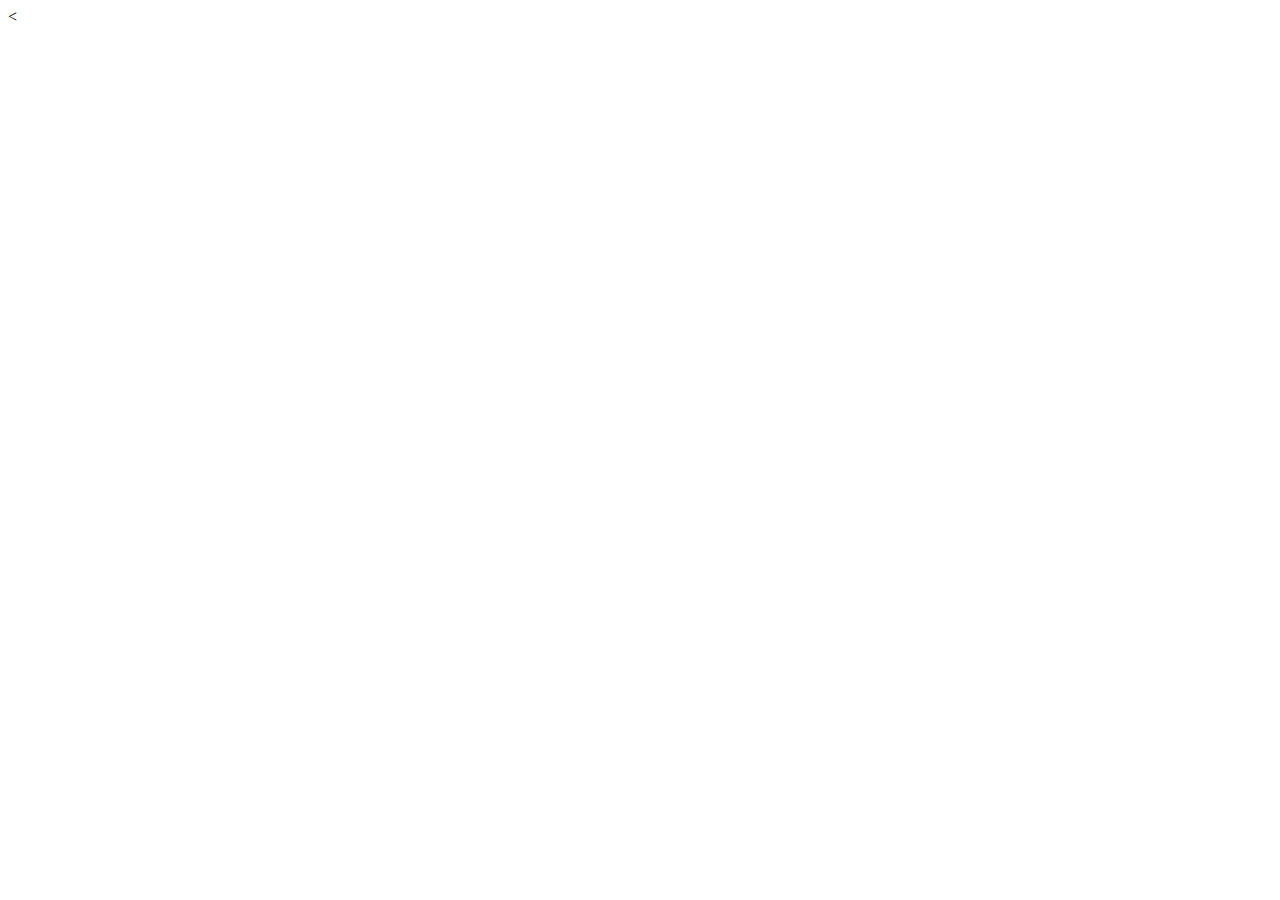
==== colorpicker.html @ 37b87661 "Started on html created bootstrap" ====
<!DOCTYPE html>
<html lang="en">
<head>
   <<title>Instruction</title>
 <meta charset="utf-8">
 <meta name="viewpoint" content="width=device-width,inititial">


  <link rel="stylesheet" type="text/css" href=colorpicker.css>

  </head>

  <body>

    </body>
    </html>
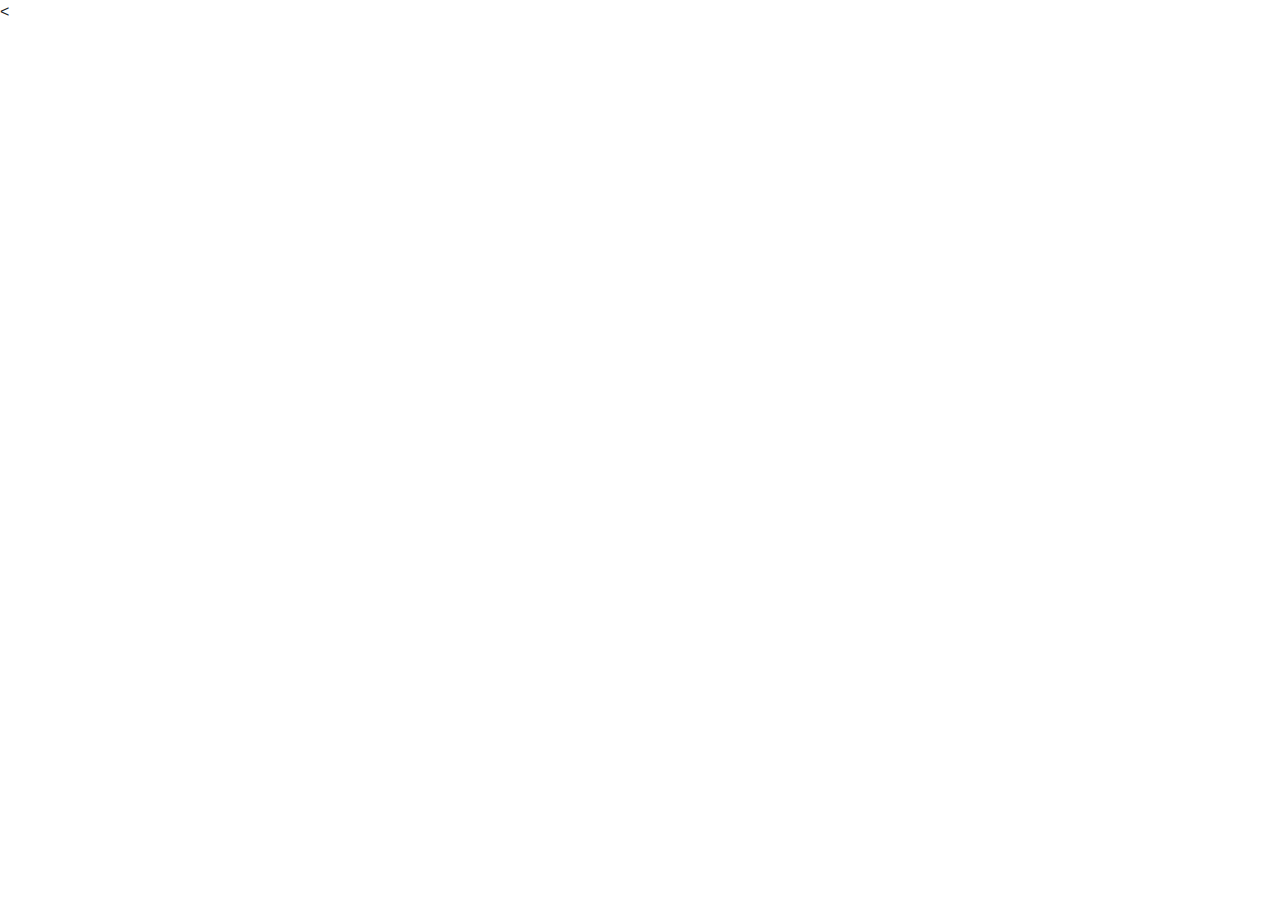
==== commit 712c42bc: "Started bootstrap" ====
--- a/colorpicker.html
+++ b/colorpicker.html
@@ -6,11 +6,25 @@
  <meta name="viewpoint" content="width=device-width,inititial">
 
 
-  <link rel="stylesheet" type="text/css" href=colorpicker.css>
+ <!-- Latest compiled and minified CSS -->
+ <link rel="stylesheet" href="https://maxcdn.bootstrapcdn.com/bootstrap/4.3.1/css/bootstrap.min.css">
+
+ <!-- jQuery library -->
+ <script src="https://ajax.googleapis.com/ajax/libs/jquery/3.4.1/jquery.min.js"></script>
+
+ <!-- Latest compiled JavaScript -->
+ <script src="https://maxcdn.bootstrapcdn.com/bootstrap/4.3.1/js/bootstrap.min.js"></script>
 
   </head>
+    <div class=
+  <body>
+  <div class="container-fluid"
+    <div class=row>
+      <div class="col-sm-12".
+        About Angel Mochoge
+      </div>
+    </div>
+  </div>
 
-  <body>
-
-    </body>
+  </body>
     </html>
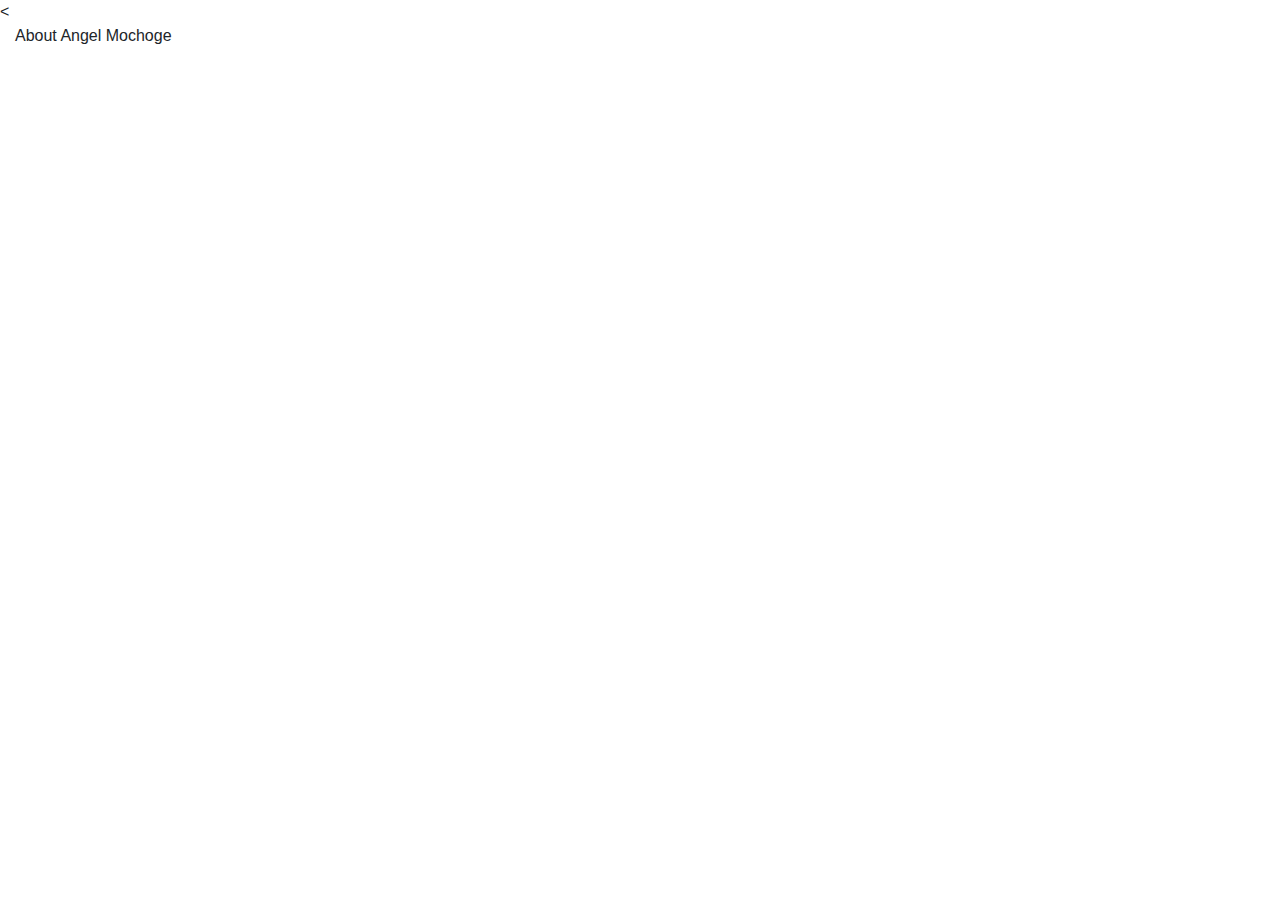
==== commit 8be619e7: "started bootstrap" ====
--- a/colorpicker.html
+++ b/colorpicker.html
@@ -18,9 +18,9 @@
   </head>
     <div class=
   <body>
-  <div class="container-fluid"
+  <div class="container-fluid">
     <div class=row>
-      <div class="col-sm-12".
+      <div class="col-sm-12">
         About Angel Mochoge
       </div>
     </div>
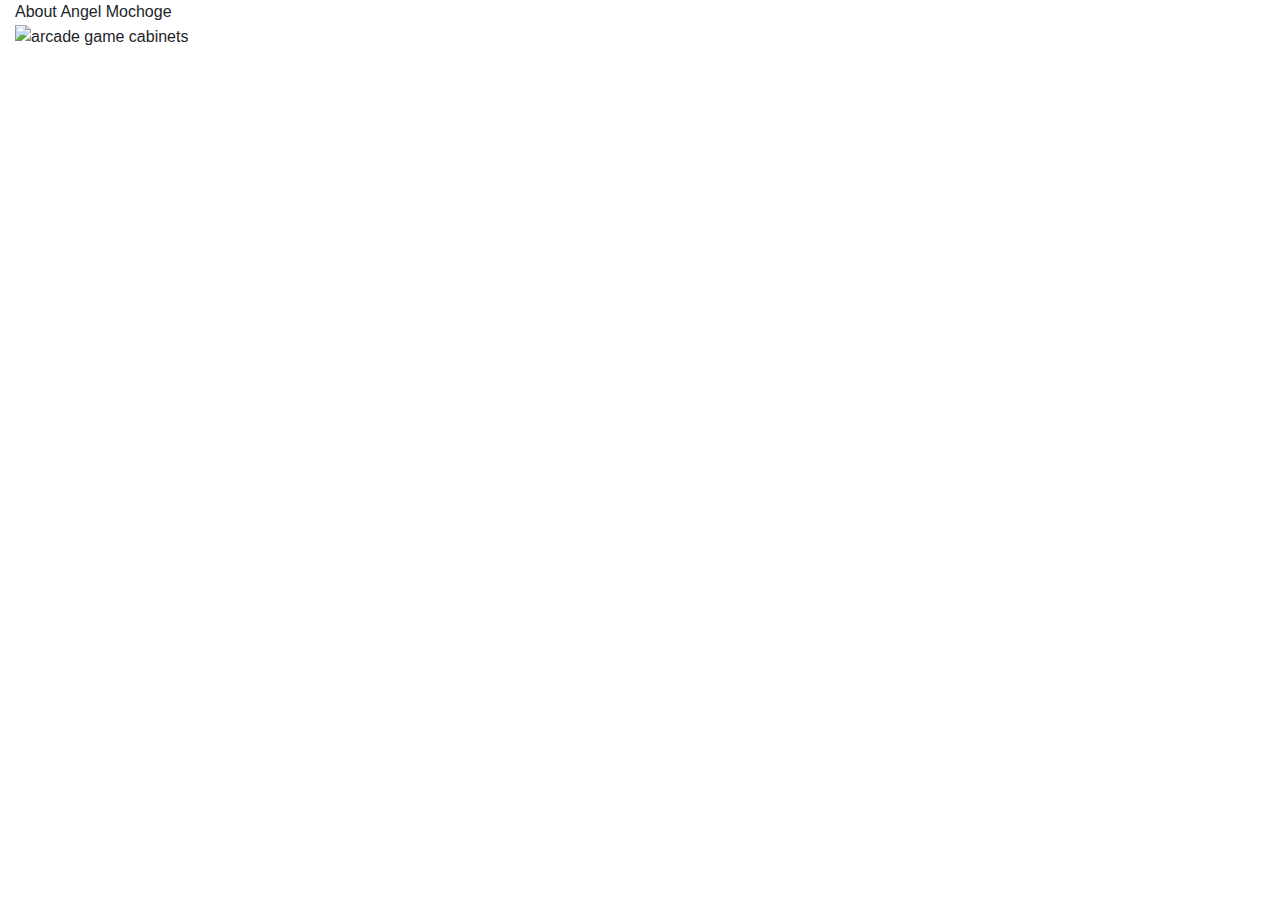
==== commit 4d2fafc6: "started cover" ====
--- a/colorpicker.html
+++ b/colorpicker.html
@@ -1,7 +1,7 @@
 <!DOCTYPE html>
 <html lang="en">
 <head>
-   <<title>Instruction</title>
+   <title>Instruction</title>
  <meta charset="utf-8">
  <meta name="viewpoint" content="width=device-width,inititial">
 
@@ -16,7 +16,6 @@
  <script src="https://maxcdn.bootstrapcdn.com/bootstrap/4.3.1/js/bootstrap.min.js"></script>
 
   </head>
-    <div class=
   <body>
   <div class="container-fluid">
     <div class=row>
@@ -24,7 +23,12 @@
         About Angel Mochoge
       </div>
     </div>
+
+  <div class="row">
+     <div class="col-sm-12">
+      <img id=coverimage src="imgs/coverimage.jpg" alt="arcade game cabinets">
+    </div>
   </div>
-
+</div>
   </body>
     </html>
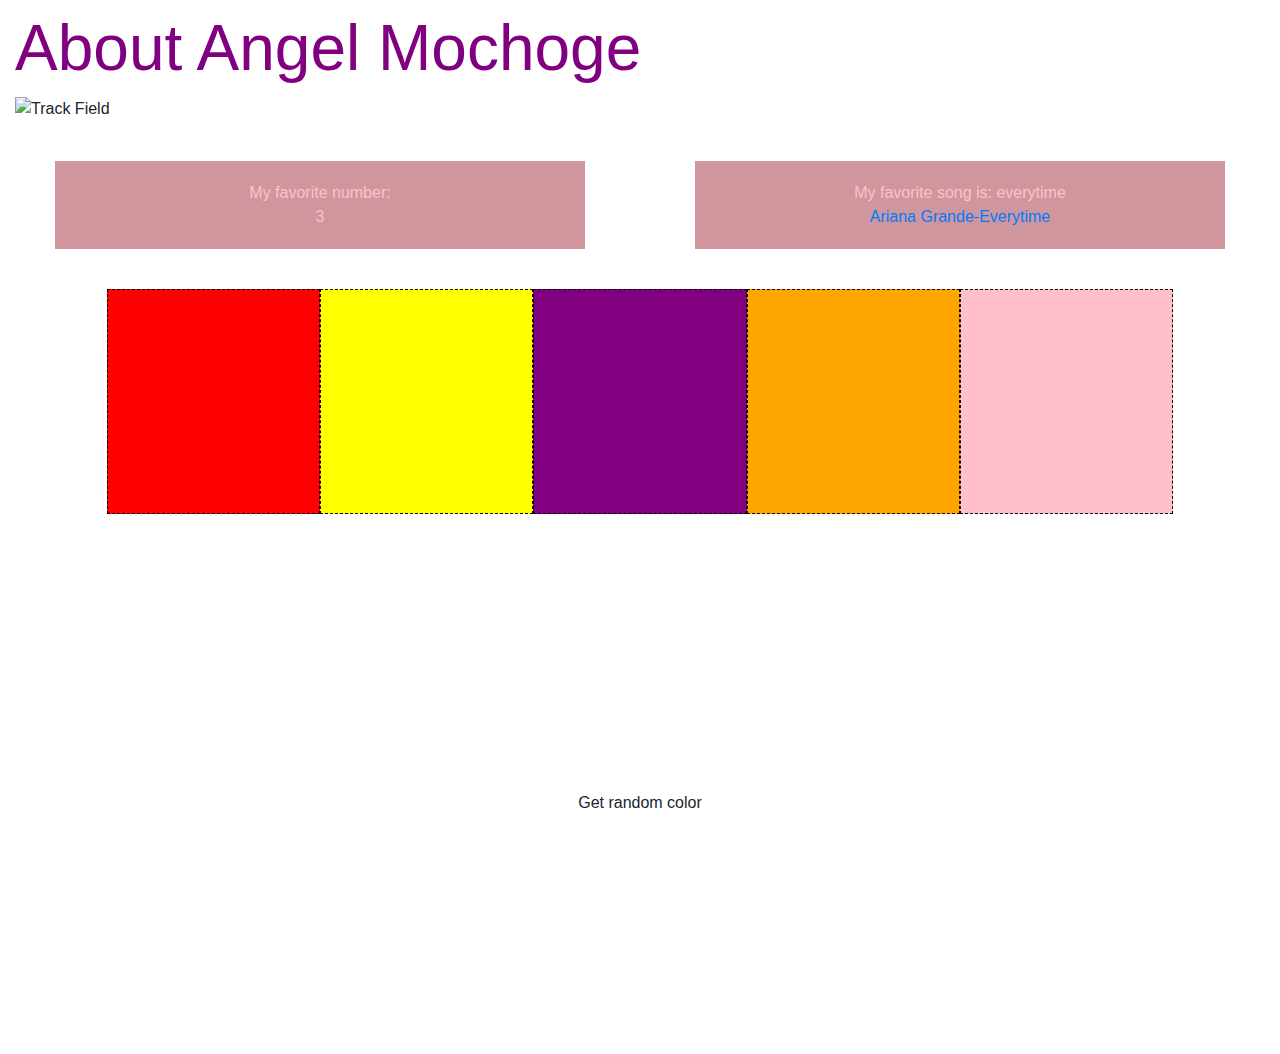
==== commit 9a3f3730: "added a lot" ====
--- a/colorpicker.html
+++ b/colorpicker.html
@@ -14,21 +14,88 @@
 
  <!-- Latest compiled JavaScript -->
  <script src="https://maxcdn.bootstrapcdn.com/bootstrap/4.3.1/js/bootstrap.min.js"></script>
+ <link rel="stylesheet" href="colorpicker.css">
+
+ <script>
+   function randomColor(){
+    var red = Math.floor(Math.random() * 256);
+    var green = Math.floor(Math.random() * 256);
+    var blue = Math.floor(Math.random() * 256);
+
+    var divtoedit = document.getElementById('pickacolor');
+    divtoedit.style.backgroundColor ='rgb('+red+','+green+','+blue+')';
+
+    document.getElementById('colorgenerated').innerHTML ='rgb('+red+','+green+','+blue+')';
+
+
+  }
+
+
+</script>
 
   </head>
+
   <body>
   <div class="container-fluid">
     <div class=row>
       <div class="col-sm-12">
-        About Angel Mochoge
+    <span id="title">About Angel Mochoge
       </div>
     </div>
 
   <div class="row">
      <div class="col-sm-12">
-      <img id=coverimage src="imgs/coverimage.jpg" alt="arcade game cabinets">
+      <img id=coverimage src="imgs/coverimage.jpg" alt="Track Field">
     </div>
   </div>
+
+
+
+<div class="row">
+  <div class="col-sm-6">
+    <div class="halfrow">
+      My favorite number: <br/>
+      3
+    </div>
+  </div>
+
+    <div class="col-sm-6">
+      <div class="halfrow">
+        My favorite song is: everytime <br>
+        <a href="https://www.youtube.com/watch?v=MYvjW3zdCws&list=RDFRCQ24V8eO8&index=2" target </a>
+          Ariana Grande-Everytime
+        </a>
+      </div>
+    </div>
 </div>
+
+    <div class= "row">
+      <div class="col-sm-2 offset-sm-1 color" id="color1">
+      </div>
+      <div class="col-sm-2 color"  id="color2">
+      </div>
+      <div class="col-sm-2 color" id="color3">
+      </div>
+      <div class="col-sm-2 color" id="color4">
+      </div>
+      <div class="col-sm-2 color" id="color5">
+      </div>
+    </div>
+
+    <div class="row">
+      <div class="col-sm-12" id="pickacolor">
+        <button class="btn btn-default"  onclick=randomColor()>
+         Get random color
+       </button>
+    <br/><br/>
+    <p id="colorgenerated"></p>
+  </div>
+</div>
+
+
+
+
+</div>
+
   </body>
     </html>
--- a/colorpicker.css
+++ b/colorpicker.css
@@ -0,0 +1,44 @@
+ #coverimage {
+   width: 100%;
+   height: 90vh;
+   object-fit: cover;
+ }
+
+#title{
+  font-size: 4em;
+  color: purple;
+  font-family: 'Georgia'
+  font-weight: bold;
+}
+
+.halfrow{/* rgb is 0-255*/
+  background-color: #CF969D;
+  color: pink;
+  margin: 40px;
+  padding: 20px;
+  text-align: center;
+}
+.color{
+height:25vh;
+border:1px dashed black;
+}
+#color1{
+background-color:red
+}
+#color2{
+background-color:yellow
+}
+#color3{
+background-color:purple
+}
+#color4{
+background-color:orange
+}
+#color5{
+background-color:pink
+}
+ #pickacolor{
+   height:60vh;
+   width: 100%;
+   padding-top:30vh;
+   text-align:center;}
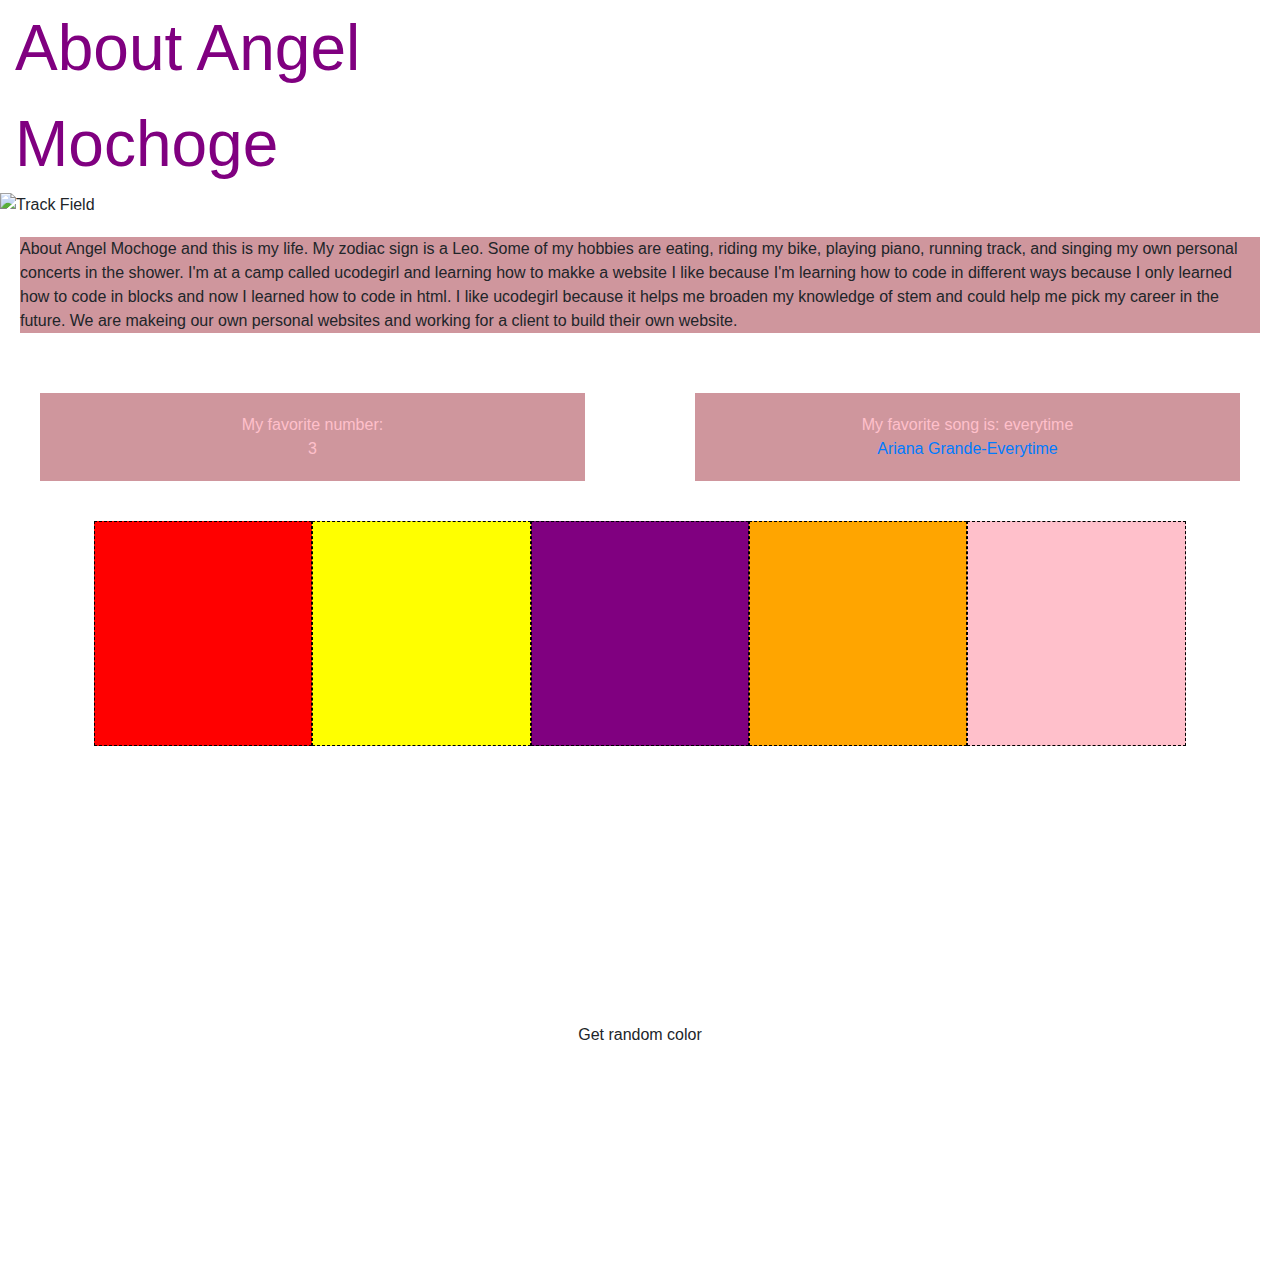
==== commit f7ea740f: "added on" ====
--- a/colorpicker.html
+++ b/colorpicker.html
@@ -38,8 +38,9 @@
   <body>
   <div class="container-fluid">
     <div class=row>
-      <div class="col-sm-12">
-    <span id="title">About Angel Mochoge
+      <div class="col-sm-6">
+    <span id="title">About Angel Mochoge</span>
+  </div>
       </div>
     </div>
 
@@ -49,8 +50,14 @@
     </div>
   </div>
 
-
-
+<div class="row">
+  <div class = "col-sm-12">
+  <p id=paragraph>About Angel Mochoge and this is my life. My zodiac sign is a Leo.
+    Some of my hobbies are eating, riding my bike, playing piano, running track, and singing my own personal concerts in the shower. I'm at a camp called ucodegirl and learning how to makke a website I like because
+  I'm learning how to code in different ways because I only learned how to code in blocks and now I learned how to code in html. I like ucodegirl because it helps me broaden my knowledge of stem and could help me pick my career in the
+future. We are makeing our own personal websites and working for a client to build their own website.</p>
+ </div>
+</div>
 <div class="row">
   <div class="col-sm-6">
     <div class="halfrow">
@@ -95,6 +102,8 @@
 
 
 
+
+
 </div>
 
   </body>
--- a/colorpicker.css
+++ b/colorpicker.css
@@ -41,4 +41,11 @@
    height:60vh;
    width: 100%;
    padding-top:30vh;
-   text-align:center;}
+   text-align:center
+ }
+
+#paragraph{
+  background-color:#CF969D;
+  margin: 20px;
+
+}
